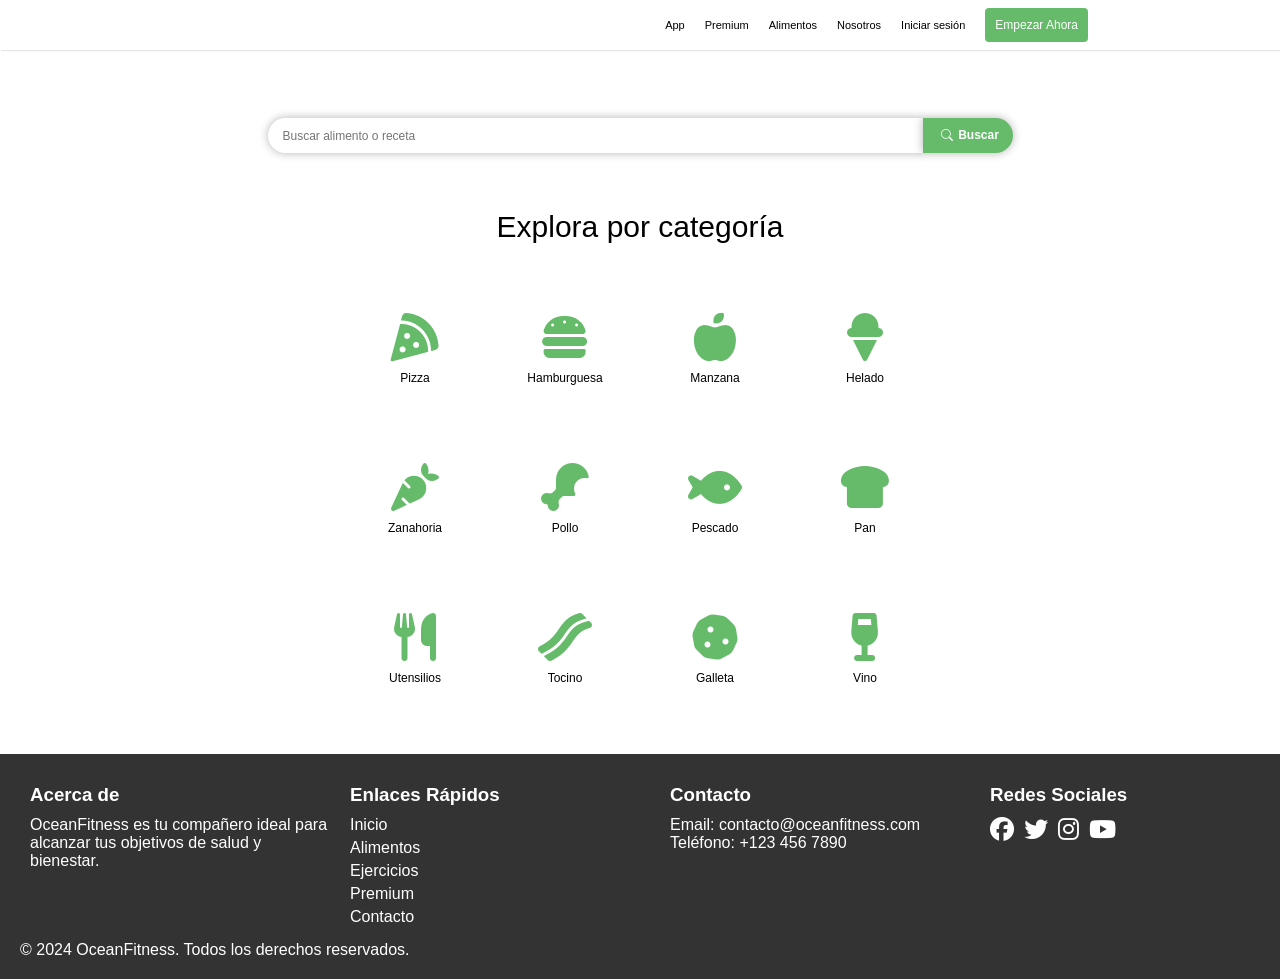
==== index.html @ 21502fd6 "comence el proyecto" ====
<!DOCTYPE html>
<html lang="en">
<head>
    <meta charset="UTF-8">
    <meta name="viewport" content="width=device-width, initial-scale=1.0">
    <title>Document</title>
    <link rel="stylesheet" href="style.css">
    <link href="https://cdn.jsdelivr.net/npm/bootstrap-icons/font/bootstrap-icons.css" rel="stylesheet">
    <link rel="stylesheet" href="https://cdnjs.cloudflare.com/ajax/libs/font-awesome/6.5.2/css/all.min.css">
</head>
<body>
   <header class="header">
        <ul>
            <li>App</li>
            <li>Premium</li>
            <li>Alimentos</li>
            <li>Nosotros</li>
            <li>Iniciar sesión</li>
            <li> <button class="btn-empezar">Empezar Ahora</button></li>
        </ul>
   </header> 

   <div class="barra-buscador">
    <input type="text" class="buscador" placeholder="Buscar alimento o receta">
    <button class="btn-buscar"><i class="bi bi-search"></i>Buscar</button>
   </div>

   <h2>Explora por categoría</h2>

   <container class="comidas">

    <div class="comida-item">
        <i class="fas fa-pizza-slice" style="color: #66BB6A; font-size: 48px;"></i>
        <p>Pizza</p>
    </div>

    <div class="comida-item">
        <i class="fas fa-hamburger" style="color: #66BB6A; font-size: 48px;"></i>
        <p>Hamburguesa</p>
    </div>

    <div class="comida-item">
        <i class="fas fa-apple-alt" style="color: #66BB6A; font-size: 48px;"></i>
        <p>Manzana</p>
    </div>

    <div class="comida-item">
        <i class="fas fa-ice-cream" style="color: #66BB6A; font-size: 48px;"></i>
        <p>Helado</p>
    </div>

    <div class="comida-item">
        <i class="fas fa-carrot" style="color: #66BB6A; font-size: 48px;"></i>
        <p>Zanahoria</p>
    </div>

    <div class="comida-item">
        <i class="fas fa-drumstick-bite" style="color: #66BB6A; font-size: 48px;"></i>
        <p>Pollo</p>
    </div>

    <div class="comida-item">
        <i class="fas fa-fish" style="color: #66BB6A; font-size: 48px;"></i>
        <p>Pescado</p>
    </div>

    <div class="comida-item">
        <i class="fas fa-bread-slice" style="color: #66BB6A; font-size: 48px;"></i>
        <p>Pan</p>
    </div>

    <div class="comida-item">
        <i class="fas fa-utensils" style="color: #66BB6A; font-size: 48px;"></i>
        <p>Utensilios</p>
    </div>

    <div class="comida-item">
        <i class="fas fa-bacon" style="color: #66BB6A; font-size: 48px;"></i>
        <p>Tocino</p>
    </div>

    <div class="comida-item">
        <i class="fas fa-cookie" style="color: #66BB6A; font-size: 48px;"></i>
        <p>Galleta</p>
    </div>

    <div class="comida-item">
        <i class="fas fa-wine-glass" style="color: #66BB6A; font-size: 48px;"></i>
        <p>Vino</p>
    </div>


   </container> 

   <footer class="footer">
    <div class="footer-content">
        <div class="footer-section">
            <h3>Acerca de</h3>
            <p>OceanFitness es tu compañero ideal para alcanzar tus objetivos de salud y bienestar.</p>
        </div>
        <div class="footer-section">
            <h3>Enlaces Rápidos</h3>
            <ul>
                <li><a href="#">Inicio</a></li>
                <li><a href="#">Alimentos</a></li>
                <li><a href="#">Ejercicios</a></li>
                <li><a href="#">Premium</a></li>
                <li><a href="#">Contacto</a></li>
            </ul>
        </div>
        <div class="footer-section">
            <h3>Contacto</h3>
            <p>Email: contacto@oceanfitness.com</p>
            <p>Teléfono: +123 456 7890</p>
        </div>
        <div class="footer-section">
            <h3>Redes Sociales</h3>
            <ul class="social-icons">
                <li><a href="#"><i class="fab fa-facebook"></i></a></li>
                <li><a href="#"><i class="fab fa-twitter"></i></a></li>
                <li><a href="#"><i class="fab fa-instagram"></i></a></li>
                <li><a href="#"><i class="fab fa-youtube"></i></a></li>
            </ul>
        </div>
    </div>
    <p>&copy; 2024 OceanFitness. Todos los derechos reservados.</p>
</footer>
</body>
</html>
---- style.css ----
*{
    margin: 0;
    padding: 0;
}

body {
    font-family: 'Roboto', sans-serif;
}

.header{
    width: 100%;
    height: 50px;
    box-shadow: 1px 1px 1px rgba(0, 0, 0, 0.1); /* sombra con difuminado */
}

.barra-buscador{
    display: flex;
    justify-content: center;
    align-items: center;
    margin-top: 60px;
    width: 100%;
    height: 50px;
}

.barra-buscador input{
    width: 50%;
    height: 35px;
    border-radius: 30px 0px 0px 30px;
    box-shadow: 0px 0px 10px rgba(0, 0, 0, 0.3);
    padding-left: 15px;
    outline: none;
    border: none;
}

.barra-buscador input:focus{
    transition: .5s;
    border: 1px solid #66BB6A;
    border-right: none;
}

.buscador::placeholder{
    font-size: 12px;
}

.btn-buscar{
    height: 35px;
    width: 90px;
    border: none;
    border-radius: 0px 30px 30px 0px;
    font-weight: 700;
    font-size: 12px;
    background-color: #66BB6A;
    color: white;
    box-shadow: 0px 0px 10px rgba(0, 0, 0, 0.3);
    cursor: pointer;
}

.bi-search{
    font-size: 12px;
    color: white;
    padding: 5px;
}

h2{
    display: flex;
    justify-content: center;
    margin-top: 50px;
    font-size: 30px;
    font-weight: 500;
}

.header ul{
    height: 100%;
    display: flex;
    list-style: none;
    justify-content: flex-end;
    align-items: center;
    font-size: 11px;
}

.header li{
    margin: 10px;
    cursor: pointer;
}

.header li:last-child{
    margin-right: 15%;
}

.header li:hover{
    transition: 0.2s;
    color: #66BB6A;
    border-bottom: .5px solid #66BB6A;
}

.header li:last-child:hover {
    transition: none;
    color: inherit; 
    border-bottom: none; 
}

.btn-empezar{
    padding: 10px;
    color: white;
    background-color: #66BB6A;
    border: none;
    cursor: pointer;
    font-weight: 500;
    font-size: 12px;
    border-radius: 4px;
}

.comidas{
    width: 50%;
    display: flex;
    flex-wrap: wrap;
    justify-content: center;
    margin: 30px auto;
}

.comida-item{
    display: flex;
    justify-content: center;
    align-items: center;
    flex-direction: column;
    height: 70px;
    width: 70px;
    padding: 20px;
    margin: 20px;
    cursor: pointer;
}

.comida-item:hover{
    background-color: #F5F5F5;
    border-radius: 5px;
}

.comida-item p{
    margin-top: 10px;
    font-size: 12px;
}

.footer {
    background-color: #333333;
    color: white;
    text-align: left;
    padding: 20px;
    position: relative;
    bottom: 0;
    width: 100%;
}

.footer-content {
    display: flex;
    justify-content: space-between;
    flex-wrap: wrap;
}

.footer-section {
    flex: 1;
    padding: 10px;
}

.footer-section h3 {
    margin-bottom: 10px;
}

.footer-section ul {
    list-style: none;
    padding: 0;
}

.footer-section ul li {
    margin-bottom: 5px
}

.footer-section ul li a {
    color: white;
    text-decoration: none;
}

.footer-section ul li a:hover {
    text-decoration: underline;
}

.social-icons {
    display: flex;
    list-style: none;
    padding: 0;
}

.social-icons li {
    margin-right: 10px;
}

.social-icons li a {
    color: white;
    font-size: 24px;
}
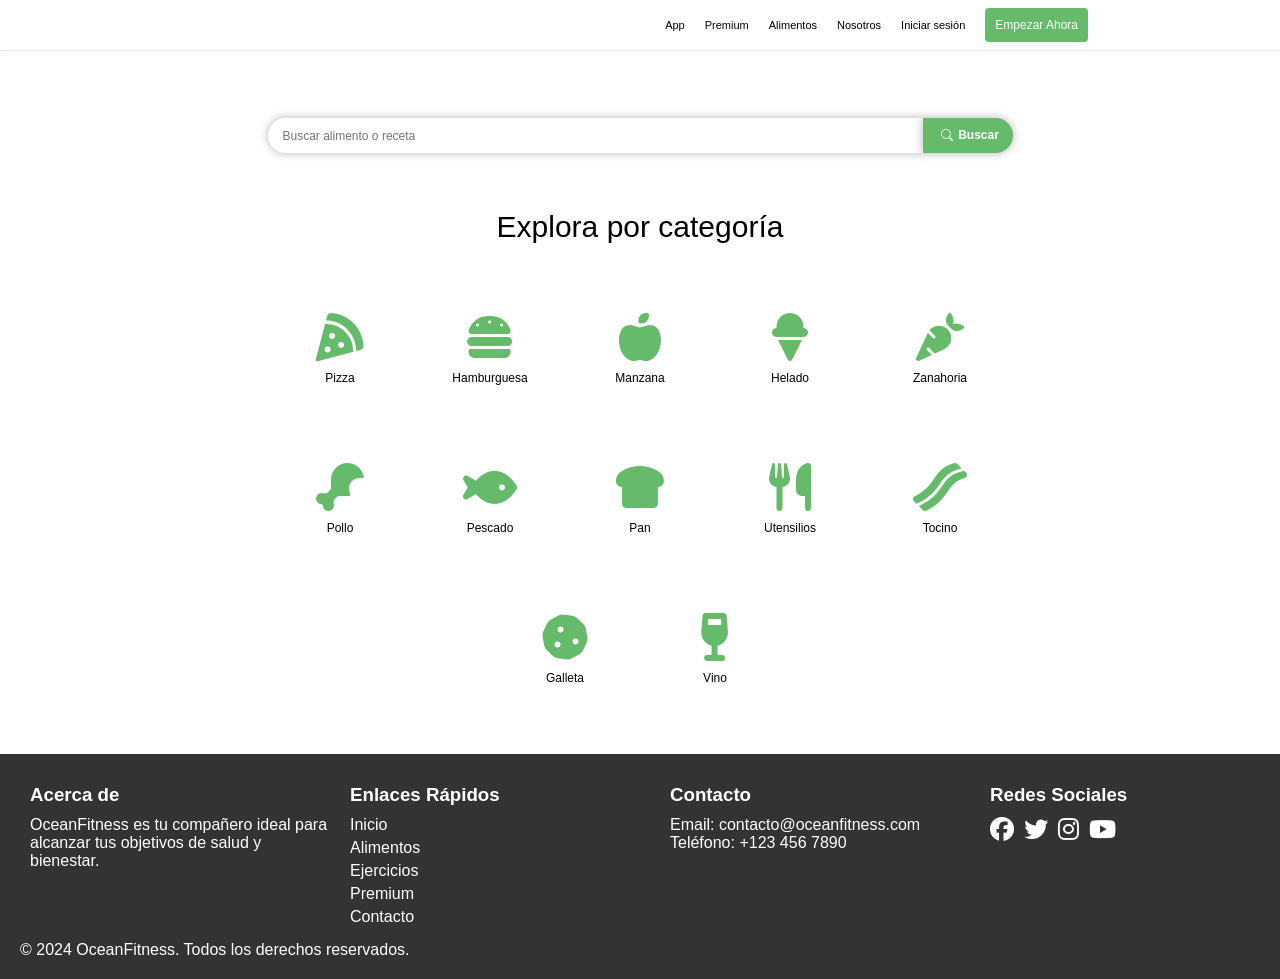
==== commit 92bd921a: "consumi la api" ====
--- a/index.html
+++ b/index.html
@@ -25,7 +25,7 @@
     <button class="btn-buscar"><i class="bi bi-search"></i>Buscar</button>
    </div>
 
-   <h2>Explora por categoría</h2>
+   <h2 class="explorar">Explora por categoría</h2>
 
    <container class="comidas">
 
@@ -125,5 +125,7 @@
     </div>
     <p>&copy; 2024 OceanFitness. Todos los derechos reservados.</p>
 </footer>
+
+<script src="index.js"></script>
 </body>
 </html>
--- a/style.css
+++ b/style.css
@@ -111,7 +111,7 @@
 }
 
 .comidas{
-    width: 50%;
+    width: 60%;
     display: flex;
     flex-wrap: wrap;
     justify-content: center;
@@ -196,4 +196,18 @@
 .social-icons li a {
     color: white;
     font-size: 24px;
+}
+
+.div-comida {
+    font-size: 13px;
+    width: 100%;
+    height: 50px;
+    display: flex;
+    justify-content: space-between;
+    align-items: center;
+    border-bottom: 0.5px solid #E0E0E0;
+}
+
+.div-comida p:last-child {
+    margin-left: auto;
 }
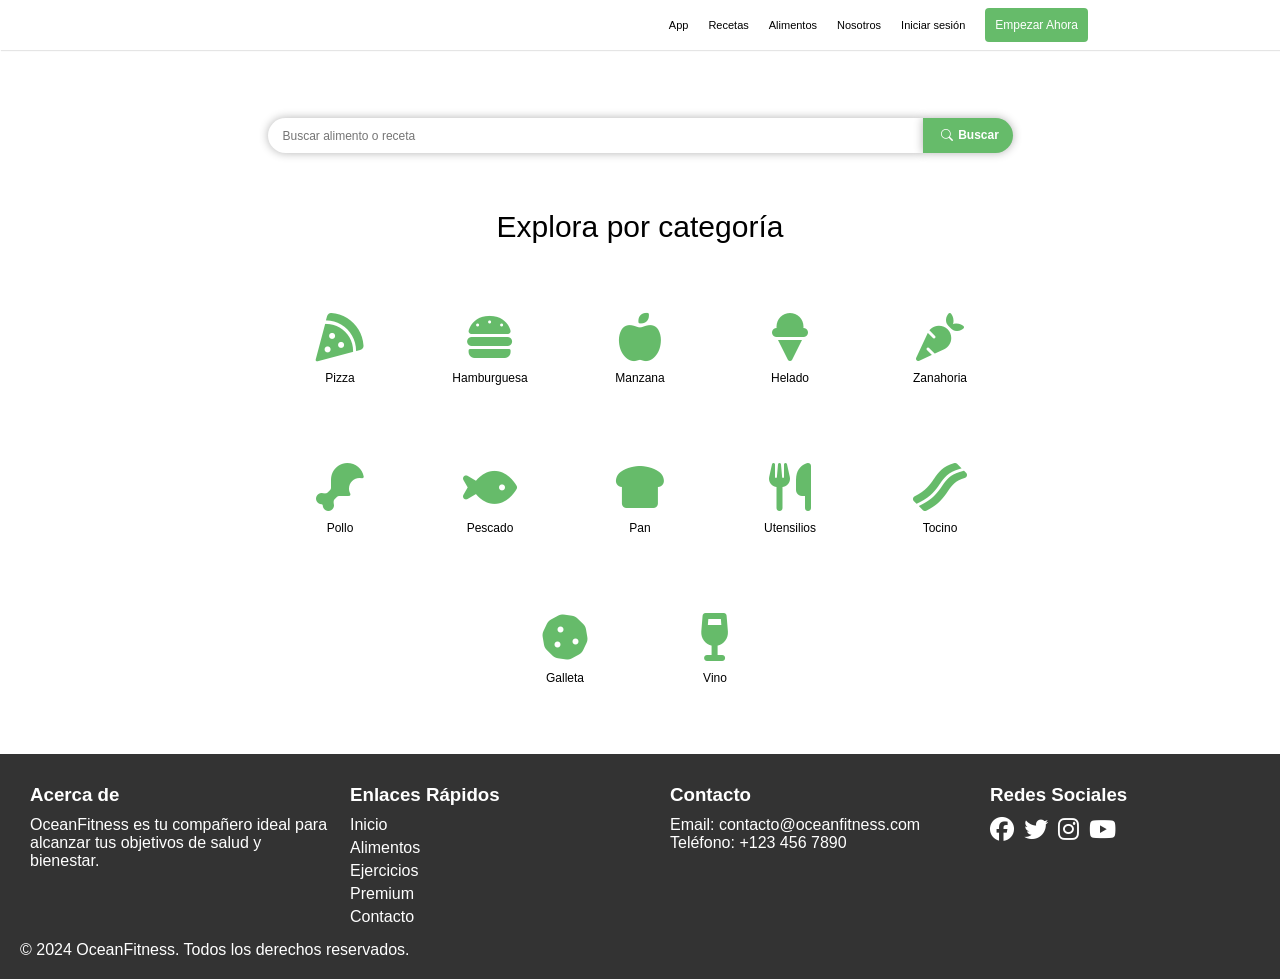
==== commit c4ec1305: "agregue tema recetas y modularice alimentos" ====
--- a/index.html
+++ b/index.html
@@ -12,8 +12,8 @@
    <header class="header">
         <ul>
             <li>App</li>
-            <li>Premium</li>
-            <li>Alimentos</li>
+            <li><a href="recetas.html">Recetas</a></li>
+            <li><a href="index.html">Alimentos</a></li>
             <li>Nosotros</li>
             <li>Iniciar sesión</li>
             <li> <button class="btn-empezar">Empezar Ahora</button></li>
@@ -126,6 +126,6 @@
     <p>&copy; 2024 OceanFitness. Todos los derechos reservados.</p>
 </footer>
 
-<script src="index.js"></script>
+<script type="module" src="index.js"></script>
 </body>
 </html>
--- a/style.css
+++ b/style.css
@@ -7,6 +7,7 @@
     font-family: 'Roboto', sans-serif;
 }
 
+/* INDEX */
 .header{
     width: 100%;
     height: 50px;
@@ -82,6 +83,10 @@
     margin: 10px;
     cursor: pointer;
 }
+.header li a{
+    color: inherit;
+    text-decoration: none;
+}
 
 .header li:last-child{
     margin-right: 15%;
@@ -210,4 +215,82 @@
 
 .div-comida p:last-child {
     margin-left: auto;
-}+}
+
+/* RECETAS */
+.container-recetas{
+    width: 83%;
+    height: 250px;
+    border-radius: 20px;
+    margin: 40px auto;
+    box-shadow: 0px 0px 10px rgba(0, 0, 0, 0.5);
+    display: flex;
+    flex-wrap: wrap;
+    align-items: center;
+}
+
+.opciones-receta{
+    width: 120px;
+    height: 120px;
+    border-radius: 20px;
+    margin: 20px;
+    cursor: pointer;
+    display: flex;
+    justify-content: center;
+    color: #66BB6A;
+}
+
+.opciones-receta:hover{
+    background-color: #EDEDED;
+    transition: .3s;
+}
+
+.opciones-receta i{
+    display: flex;
+    align-items: center;
+    font-size: 60px;
+}
+
+.receta{
+    width: 150px;
+    height: 210px;
+    margin: 20px;
+    border-radius: 20px;
+    cursor: pointer;
+}
+
+.receta:hover{
+    background-color: #EDEDED;
+    transition: .3s;
+}
+
+.receta img{
+    max-width: 100%;
+    border-radius: 20px 20px 0 0;
+}
+
+.receta-nombre{
+    display: flex;
+    justify-content: center;
+    margin: 5px;
+}
+
+.receta-desc{
+    margin: 5px 10px 5px 10px;
+    font-size: 10px;
+    color: #A8A8A8;
+    text-align: center;
+}
+
+.receta-calorias{
+    font-size: 10px;
+    color: grey;
+    display: flex;
+    align-items: flex-end;
+    justify-content: center;
+    margin: 10px 5px 5px 0;
+}
+
+.bi-chevron-right{
+    font-size: 45px !important;
+}
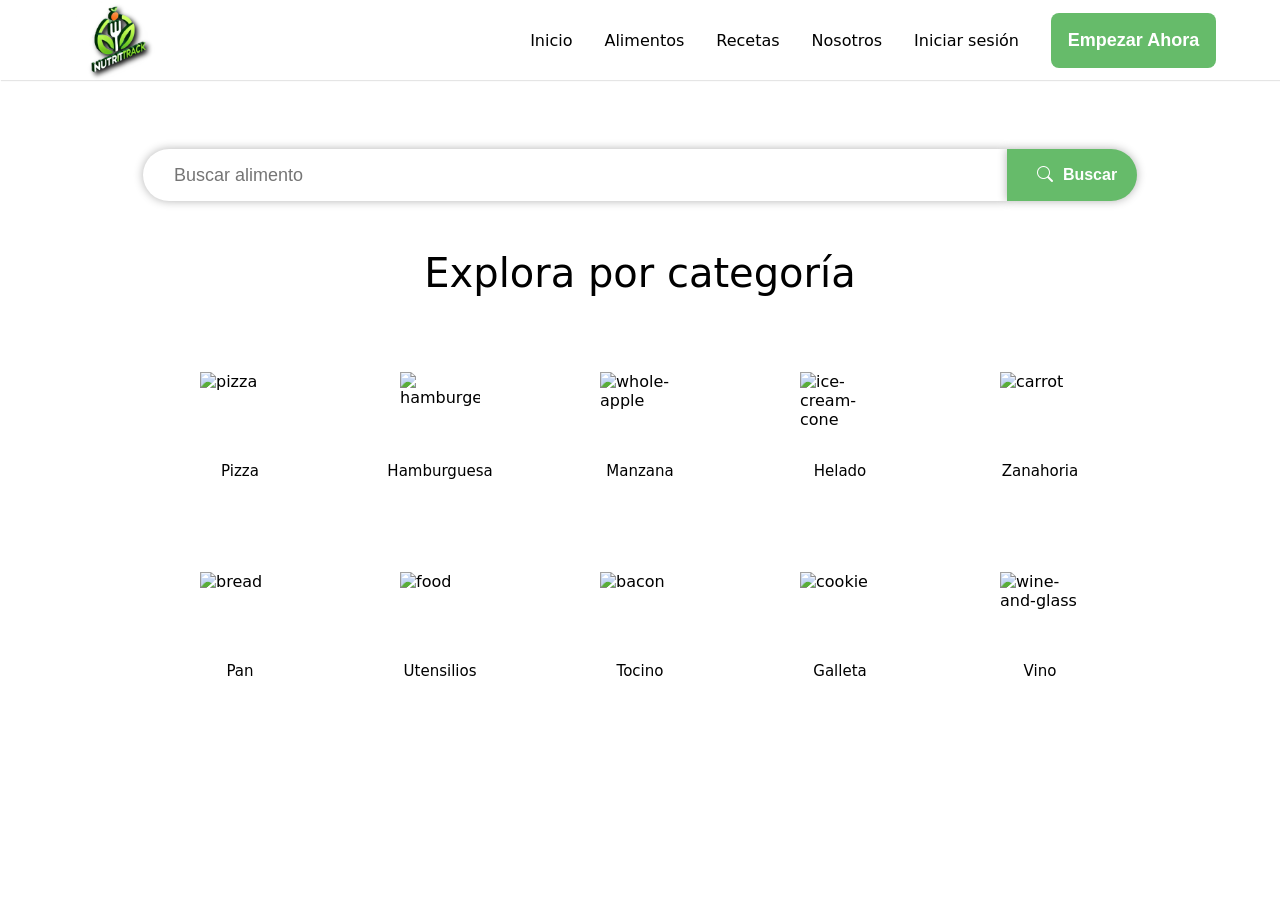
==== commit de20f004: "cambie temas visuales, cambie iconos, cambie tamaños, agregue logo" ====
--- a/index.html
+++ b/index.html
@@ -1,131 +1,144 @@
 <!DOCTYPE html>
 <html lang="en">
-<head>
-    <meta charset="UTF-8">
-    <meta name="viewport" content="width=device-width, initial-scale=1.0">
+  <head>
+    <meta charset="UTF-8" />
+    <meta name="viewport" content="width=device-width, initial-scale=1.0" />
     <title>Document</title>
-    <link rel="stylesheet" href="style.css">
-    <link href="https://cdn.jsdelivr.net/npm/bootstrap-icons/font/bootstrap-icons.css" rel="stylesheet">
-    <link rel="stylesheet" href="https://cdnjs.cloudflare.com/ajax/libs/font-awesome/6.5.2/css/all.min.css">
-</head>
-<body>
-   <header class="header">
-        <ul>
-            <li>App</li>
-            <li><a href="recetas.html">Recetas</a></li>
-            <li><a href="index.html">Alimentos</a></li>
-            <li>Nosotros</li>
-            <li>Iniciar sesión</li>
-            <li> <button class="btn-empezar">Empezar Ahora</button></li>
-        </ul>
-   </header> 
+    <link rel="stylesheet" href="style.css" />
+    <link
+      href="https://cdn.jsdelivr.net/npm/bootstrap-icons/font/bootstrap-icons.css"
+      rel="stylesheet"
+    />
+    <link
+      rel="stylesheet"
+      href="https://cdnjs.cloudflare.com/ajax/libs/font-awesome/6.5.2/css/all.min.css"
+    />
+    <link
+      href="https://fonts.googleapis.com/css2?family=Roboto:wght@300;400;500;700&display=swap"
+      rel="stylesheet"
+    />
+  </head>
+  <body>
+    <header class="header">
+      <img class="icono" src="img/icono.png" alt="" />
+      <ul>
+        <li>Inicio</li>
+        <li><a href="index.html">Alimentos</a></li>
+        <li><a href="recetas.html">Recetas</a></li>
+        <li>Nosotros</li>
+        <li>Iniciar sesión</li>
+        <li><button class="btn-empezar">Empezar Ahora</button></li>
+      </ul>
+    </header>
 
-   <div class="barra-buscador">
-    <input type="text" class="buscador" placeholder="Buscar alimento o receta">
-    <button class="btn-buscar"><i class="bi bi-search"></i>Buscar</button>
-   </div>
-
-   <h2 class="explorar">Explora por categoría</h2>
-
-   <container class="comidas">
-
-    <div class="comida-item">
-        <i class="fas fa-pizza-slice" style="color: #66BB6A; font-size: 48px;"></i>
-        <p>Pizza</p>
+    <div class="barra-buscador">
+      <input
+        type="text"
+        class="buscador"
+        placeholder="Buscar alimento"
+      />
+      <button class="btn-buscar"><i class="bi bi-search"></i>Buscar</button>
     </div>
 
-    <div class="comida-item">
-        <i class="fas fa-hamburger" style="color: #66BB6A; font-size: 48px;"></i>
+    <h2 class="explorar">Explora por categoría</h2>
+
+    <container class="comidas">
+      <div class="comida-item">
+        <img src="https://img.icons8.com/color/96/pizza.png" alt="pizza" />
+        <p>Pizza</p>
+      </div>
+
+      <div class="comida-item">
+        <img
+          width="96"
+          height="96"
+          src="https://img.icons8.com/color/96/hamburger.png"
+          alt="hamburger"
+        />
         <p>Hamburguesa</p>
-    </div>
+      </div>
 
-    <div class="comida-item">
-        <i class="fas fa-apple-alt" style="color: #66BB6A; font-size: 48px;"></i>
+      <div class="comida-item">
+        <img
+          width="96"
+          height="96"
+          src="https://img.icons8.com/color/96/whole-apple.png"
+          alt="whole-apple"
+        />
         <p>Manzana</p>
-    </div>
+      </div>
 
-    <div class="comida-item">
-        <i class="fas fa-ice-cream" style="color: #66BB6A; font-size: 48px;"></i>
+      <div class="comida-item">
+        <img
+          width="96"
+          height="96"
+          src="https://img.icons8.com/color/96/ice-cream-cone.png"
+          alt="ice-cream-cone"
+        />
         <p>Helado</p>
-    </div>
+      </div>
 
-    <div class="comida-item">
-        <i class="fas fa-carrot" style="color: #66BB6A; font-size: 48px;"></i>
+      <div class="comida-item">
+        <img
+          width="96"
+          height="96"
+          src="https://img.icons8.com/fluency/96/carrot.png"
+          alt="carrot"
+        />
         <p>Zanahoria</p>
-    </div>
+      </div>
 
-    <div class="comida-item">
-        <i class="fas fa-drumstick-bite" style="color: #66BB6A; font-size: 48px;"></i>
-        <p>Pollo</p>
-    </div>
+      <div class="comida-item">
+        <img
+          width="96"
+          height="96"
+          src="https://img.icons8.com/fluency/96/bread.png"
+          alt="bread"
+        />
+        <p>Pan</p>
+      </div>
 
-    <div class="comida-item">
-        <i class="fas fa-fish" style="color: #66BB6A; font-size: 48px;"></i>
-        <p>Pescado</p>
-    </div>
+      <div class="comida-item">
+        <img
+          width="96"
+          height="96"
+          src="https://img.icons8.com/color/96/food.png"
+          alt="food"
+        />
+        <p>Utensilios</p>
+      </div>
 
-    <div class="comida-item">
-        <i class="fas fa-bread-slice" style="color: #66BB6A; font-size: 48px;"></i>
-        <p>Pan</p>
-    </div>
+      <div class="comida-item">
+        <img
+          width="80"
+          height="80"
+          src="https://img.icons8.com/office/80/bacon.png"
+          alt="bacon"
+        />
+        <p>Tocino</p>
+      </div>
 
-    <div class="comida-item">
-        <i class="fas fa-utensils" style="color: #66BB6A; font-size: 48px;"></i>
-        <p>Utensilios</p>
-    </div>
+      <div class="comida-item">
+        <img
+          width="96"
+          height="96"
+          src="https://img.icons8.com/fluency/96/cookie.png"
+          alt="cookie"
+        />
+        <p>Galleta</p>
+      </div>
 
-    <div class="comida-item">
-        <i class="fas fa-bacon" style="color: #66BB6A; font-size: 48px;"></i>
-        <p>Tocino</p>
-    </div>
+      <div class="comida-item">
+        <img
+          width="96"
+          height="96"
+          src="https://img.icons8.com/color/96/wine-and-glass.png"
+          alt="wine-and-glass"
+        />
+        <p>Vino</p>
+      </div>
+    </container>
 
-    <div class="comida-item">
-        <i class="fas fa-cookie" style="color: #66BB6A; font-size: 48px;"></i>
-        <p>Galleta</p>
-    </div>
-
-    <div class="comida-item">
-        <i class="fas fa-wine-glass" style="color: #66BB6A; font-size: 48px;"></i>
-        <p>Vino</p>
-    </div>
-
-
-   </container> 
-
-   <footer class="footer">
-    <div class="footer-content">
-        <div class="footer-section">
-            <h3>Acerca de</h3>
-            <p>OceanFitness es tu compañero ideal para alcanzar tus objetivos de salud y bienestar.</p>
-        </div>
-        <div class="footer-section">
-            <h3>Enlaces Rápidos</h3>
-            <ul>
-                <li><a href="#">Inicio</a></li>
-                <li><a href="#">Alimentos</a></li>
-                <li><a href="#">Ejercicios</a></li>
-                <li><a href="#">Premium</a></li>
-                <li><a href="#">Contacto</a></li>
-            </ul>
-        </div>
-        <div class="footer-section">
-            <h3>Contacto</h3>
-            <p>Email: contacto@oceanfitness.com</p>
-            <p>Teléfono: +123 456 7890</p>
-        </div>
-        <div class="footer-section">
-            <h3>Redes Sociales</h3>
-            <ul class="social-icons">
-                <li><a href="#"><i class="fab fa-facebook"></i></a></li>
-                <li><a href="#"><i class="fab fa-twitter"></i></a></li>
-                <li><a href="#"><i class="fab fa-instagram"></i></a></li>
-                <li><a href="#"><i class="fab fa-youtube"></i></a></li>
-            </ul>
-        </div>
-    </div>
-    <p>&copy; 2024 OceanFitness. Todos los derechos reservados.</p>
-</footer>
-
-<script type="module" src="index.js"></script>
-</body>
-</html>+    <script type="module" src="index.js"></script>
+  </body>
+</html>
--- a/style.css
+++ b/style.css
@@ -4,52 +4,102 @@
 }
 
 body {
-    font-family: 'Roboto', sans-serif;
+    font-family: system-ui, -apple-system, BlinkMacSystemFont, 'Segoe UI', Roboto, Oxygen, Ubuntu, Cantarell, 'Open Sans', 'Helvetica Neue', sans-serif;
 }
 
 /* INDEX */
 .header{
     width: 100%;
-    height: 50px;
+    height: 80px;
     box-shadow: 1px 1px 1px rgba(0, 0, 0, 0.1); /* sombra con difuminado */
 }
 
+.header img{
+    height: 90px;
+    position: absolute;
+    margin-left: 70px;
+}
+
+.header ul{
+    height: 100%;
+    display: flex;
+    list-style: none;
+    justify-content: flex-end;
+    align-items: center;
+    font-size: 16px;
+    font-weight: 500;
+}
+
+.header li{
+    margin: 16px;
+    cursor: pointer;
+}
+.header li a{
+    color: inherit;
+    text-decoration: none;
+}
+
+.header li:last-child{
+    margin-right: 5%;
+}
+
+.header li:hover{
+    transition: 0.2s;
+    color: #66BB6A;
+}
+
+
+.btn-empezar{
+    padding: 10px;
+    color: white;
+    background-color: #66BB6A;
+    border: none;
+    cursor: pointer;
+    font-weight: 600;
+    font-size: 18px;
+    border-radius: 8px;
+    height: 55px;
+    width: 165px;
+}
+
 .barra-buscador{
     display: flex;
     justify-content: center;
     align-items: center;
-    margin-top: 60px;
+    margin-top: 70px;
     width: 100%;
     height: 50px;
 }
 
 .barra-buscador input{
-    width: 50%;
-    height: 35px;
+    font-size: 18px;
+    font-weight: 500;
+    width: 65%;
+    height: 50px;
     border-radius: 30px 0px 0px 30px;
     box-shadow: 0px 0px 10px rgba(0, 0, 0, 0.3);
-    padding-left: 15px;
+    padding-left: 30px;
     outline: none;
-    border: none;
+    border: 1px solid transparent; /* Establece un borde transparente por defecto */
 }
 
 .barra-buscador input:focus{
-    transition: .5s;
+    transition: .4s;
     border: 1px solid #66BB6A;
     border-right: none;
 }
 
 .buscador::placeholder{
-    font-size: 12px;
+    font-size: 18px;
 }
 
 .btn-buscar{
-    height: 35px;
-    width: 90px;
+    height: 52px;
+    width: 130px;
     border: none;
     border-radius: 0px 30px 30px 0px;
     font-weight: 700;
-    font-size: 12px;
+    font-size: 16px;
     background-color: #66BB6A;
     color: white;
     box-shadow: 0px 0px 10px rgba(0, 0, 0, 0.3);
@@ -57,66 +107,21 @@
 }
 
 .bi-search{
-    font-size: 12px;
-    color: white;
-    padding: 5px;
+    font-size: 16px;
+    color: white;
+    padding: 10px;
 }
 
 h2{
     display: flex;
     justify-content: center;
     margin-top: 50px;
-    font-size: 30px;
-    font-weight: 500;
-}
-
-.header ul{
-    height: 100%;
-    display: flex;
-    list-style: none;
-    justify-content: flex-end;
-    align-items: center;
-    font-size: 11px;
-}
-
-.header li{
-    margin: 10px;
-    cursor: pointer;
-}
-.header li a{
-    color: inherit;
-    text-decoration: none;
-}
-
-.header li:last-child{
-    margin-right: 15%;
-}
-
-.header li:hover{
-    transition: 0.2s;
-    color: #66BB6A;
-    border-bottom: .5px solid #66BB6A;
-}
-
-.header li:last-child:hover {
-    transition: none;
-    color: inherit; 
-    border-bottom: none; 
-}
-
-.btn-empezar{
-    padding: 10px;
-    color: white;
-    background-color: #66BB6A;
-    border: none;
-    cursor: pointer;
-    font-weight: 500;
-    font-size: 12px;
-    border-radius: 4px;
+    font-size: 40px;
+    font-weight: 500;
 }
 
 .comidas{
-    width: 60%;
+    width: 80%;
     display: flex;
     flex-wrap: wrap;
     justify-content: center;
@@ -128,8 +133,8 @@
     justify-content: center;
     align-items: center;
     flex-direction: column;
-    height: 70px;
-    width: 70px;
+    height: 120px;
+    width: 120px;
     padding: 20px;
     margin: 20px;
     cursor: pointer;
@@ -137,12 +142,19 @@
 
 .comida-item:hover{
     background-color: #F5F5F5;
-    border-radius: 5px;
+    border-radius: 10px;
+    border-radius: 10px;
+}
+
+.comida-item img{
+    width: 80px;
+    height: 80px;
 }
 
 .comida-item p{
     margin-top: 10px;
-    font-size: 12px;
+    font-size: 15px;
+    font-weight: 500;
 }
 
 .footer {
@@ -204,13 +216,15 @@
 }
 
 .div-comida {
-    font-size: 13px;
-    width: 100%;
+    font-size: 16px;
+    font-weight: 500;
+    width: 94%;
     height: 50px;
     display: flex;
     justify-content: space-between;
     align-items: center;
     border-bottom: 0.5px solid #E0E0E0;
+    margin: 10px;
 }
 
 .div-comida p:last-child {
@@ -220,13 +234,18 @@
 /* RECETAS */
 .container-recetas{
     width: 83%;
-    height: 250px;
+    height: 350px;
     border-radius: 20px;
     margin: 40px auto;
     box-shadow: 0px 0px 10px rgba(0, 0, 0, 0.5);
     display: flex;
     flex-wrap: wrap;
     align-items: center;
+}
+
+.recetas{
+    display: flex;
+    width: 71%;
 }
 
 .opciones-receta{
@@ -242,26 +261,28 @@
 
 .opciones-receta:hover{
     background-color: #EDEDED;
-    transition: .3s;
+    transition: .1s;
 }
 
 .opciones-receta i{
     display: flex;
     align-items: center;
     font-size: 60px;
+    border: 1px solid transparent; /* Establece un borde transparente por defecto */
 }
 
 .receta{
-    width: 150px;
-    height: 210px;
+    width: 250px;
     margin: 20px;
     border-radius: 20px;
     cursor: pointer;
+    border: 1px solid transparent; /* Establece un borde transparente por defecto */
 }
 
 .receta:hover{
     background-color: #EDEDED;
     transition: .3s;
+    border: 1px solid #66BB6A;
 }
 
 .receta img{
@@ -273,11 +294,12 @@
     display: flex;
     justify-content: center;
     margin: 5px;
+    font-size: 20px;
 }
 
 .receta-desc{
     margin: 5px 10px 5px 10px;
-    font-size: 10px;
+    font-size: 13px;
     color: #A8A8A8;
     text-align: center;
 }
@@ -289,6 +311,7 @@
     align-items: flex-end;
     justify-content: center;
     margin: 10px 5px 5px 0;
+    font-size: 11px;
 }
 
 .bi-chevron-right{
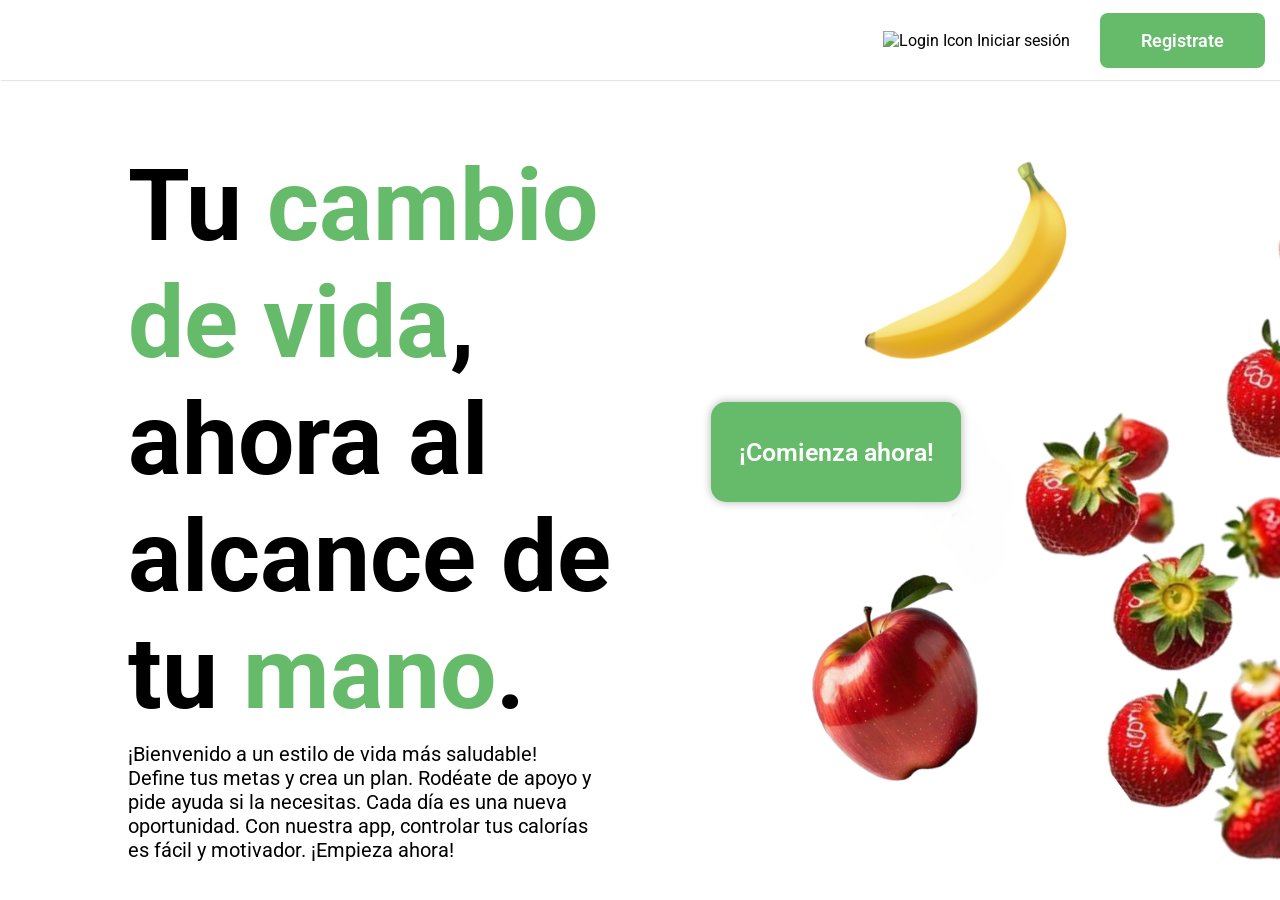
==== commit f73252f1: "agregue landing" ====
--- a/index.html
+++ b/index.html
@@ -4,141 +4,48 @@
     <meta charset="UTF-8" />
     <meta name="viewport" content="width=device-width, initial-scale=1.0" />
     <title>Document</title>
-    <link rel="stylesheet" href="style.css" />
+    <link rel="stylesheet" href="index.css" />
     <link
-      href="https://cdn.jsdelivr.net/npm/bootstrap-icons/font/bootstrap-icons.css"
-      rel="stylesheet"
-    />
-    <link
-      rel="stylesheet"
-      href="https://cdnjs.cloudflare.com/ajax/libs/font-awesome/6.5.2/css/all.min.css"
-    />
-    <link
-      href="https://fonts.googleapis.com/css2?family=Roboto:wght@300;400;500;700&display=swap"
+      href="https://fonts.googleapis.com/css2?family=Roboto:wght@400;500;700&display=swap"
       rel="stylesheet"
     />
   </head>
   <body>
     <header class="header">
-      <img class="icono" src="img/icono.png" alt="" />
-      <ul>
-        <li>Inicio</li>
-        <li><a href="index.html">Alimentos</a></li>
-        <li><a href="recetas.html">Recetas</a></li>
-        <li>Nosotros</li>
-        <li>Iniciar sesión</li>
-        <li><button class="btn-empezar">Empezar Ahora</button></li>
-      </ul>
+      <p class="iniciar-sesion" font->
+        <img
+          src="https://img.icons8.com/ios/50/000000/login-rounded-right.png"
+          alt="Login Icon"
+          width="20"
+          height="20"
+        />
+        Iniciar sesión
+      </p>
+      <button class="btn-empezar">Registrate</button>
     </header>
 
-    <div class="barra-buscador">
-      <input
-        type="text"
-        class="buscador"
-        placeholder="Buscar alimento"
-      />
-      <button class="btn-buscar"><i class="bi bi-search"></i>Buscar</button>
-    </div>
-
-    <h2 class="explorar">Explora por categoría</h2>
-
-    <container class="comidas">
-      <div class="comida-item">
-        <img src="https://img.icons8.com/color/96/pizza.png" alt="pizza" />
-        <p>Pizza</p>
+    <div class="container">
+      <div class="texto">
+        <h1>
+          Tu
+          <span class="color">
+            cambio <br />
+            de vida</span
+          >, <br />
+          ahora al <br />
+          alcance de <br />
+          tu <span class="color">mano</span>. <br />
+        </h1>
+        <p>
+          ¡Bienvenido a un estilo de vida más saludable! <br />
+          Define tus metas y crea un plan. Rodéate de apoyo y <br />
+          pide ayuda si la necesitas. Cada día es una nueva <br />
+          oportunidad. Con nuestra app, controlar tus calorías <br />
+          es fácil y motivador. ¡Empieza ahora!
+        </p>
       </div>
 
-      <div class="comida-item">
-        <img
-          width="96"
-          height="96"
-          src="https://img.icons8.com/color/96/hamburger.png"
-          alt="hamburger"
-        />
-        <p>Hamburguesa</p>
-      </div>
-
-      <div class="comida-item">
-        <img
-          width="96"
-          height="96"
-          src="https://img.icons8.com/color/96/whole-apple.png"
-          alt="whole-apple"
-        />
-        <p>Manzana</p>
-      </div>
-
-      <div class="comida-item">
-        <img
-          width="96"
-          height="96"
-          src="https://img.icons8.com/color/96/ice-cream-cone.png"
-          alt="ice-cream-cone"
-        />
-        <p>Helado</p>
-      </div>
-
-      <div class="comida-item">
-        <img
-          width="96"
-          height="96"
-          src="https://img.icons8.com/fluency/96/carrot.png"
-          alt="carrot"
-        />
-        <p>Zanahoria</p>
-      </div>
-
-      <div class="comida-item">
-        <img
-          width="96"
-          height="96"
-          src="https://img.icons8.com/fluency/96/bread.png"
-          alt="bread"
-        />
-        <p>Pan</p>
-      </div>
-
-      <div class="comida-item">
-        <img
-          width="96"
-          height="96"
-          src="https://img.icons8.com/color/96/food.png"
-          alt="food"
-        />
-        <p>Utensilios</p>
-      </div>
-
-      <div class="comida-item">
-        <img
-          width="80"
-          height="80"
-          src="https://img.icons8.com/office/80/bacon.png"
-          alt="bacon"
-        />
-        <p>Tocino</p>
-      </div>
-
-      <div class="comida-item">
-        <img
-          width="96"
-          height="96"
-          src="https://img.icons8.com/fluency/96/cookie.png"
-          alt="cookie"
-        />
-        <p>Galleta</p>
-      </div>
-
-      <div class="comida-item">
-        <img
-          width="96"
-          height="96"
-          src="https://img.icons8.com/color/96/wine-and-glass.png"
-          alt="wine-and-glass"
-        />
-        <p>Vino</p>
-      </div>
-    </container>
-
-    <script type="module" src="index.js"></script>
+      <button class="comenzar">¡Comienza ahora!</button>
+    </div>
   </body>
 </html>
--- a/index.css
+++ b/index.css
@@ -0,0 +1,94 @@
+*{
+    font-family: 'Roboto', sans-serif;
+}
+
+body{
+    background-image: url('img/fondo.png'); /* Ruta de la imagen */
+    background-size: cover; /* Escala la imagen para cubrir toda la página */
+    background-position: center; /* Centra la imagen */
+    background-repeat: no-repeat; /* Evita que la imagen se repita */
+    height: 100vh; /* Hace que el fondo cubra toda la altura visible de la página */
+    margin: 0;
+    padding: 0;
+}
+
+.header{
+    width: 100%;
+    height: 80px;
+    box-shadow: 1px 1px 1px rgba(0, 0, 0, 0.1); /* sombra con difuminado */
+    display: flex;
+    justify-content: flex-end;
+    align-items: center;
+}
+
+.btn-empezar{
+    padding: 10px;
+    color: white;
+    background-color: #66BB6A;
+    border: none;
+    cursor: pointer;
+    font-weight: 600;
+    font-size: 18px;
+    border-radius: 8px;
+    height: 55px;
+    width: 165px;
+    border: none;
+    margin: 15px;
+    transition: .5s;
+}
+
+.btn-empezar:hover{
+    background-color: white ;
+    border: 2px solid #66BB6A;
+    color: #66BB6A;
+    height: 60px;
+    width: 170px;
+}
+
+.iniciar-sesion{
+    margin: 15px;
+}
+
+.container{
+    margin-left: 10%;
+    display: flex;
+    align-items: center;
+}
+
+.texto h1{
+    font-size: 100px;
+    margin-bottom: 10px;
+}
+
+.texto p{
+    font-size: 20px;
+    margin-top: 0;
+}
+
+.container button{
+    height: 100px; 
+    width: 250px;
+    background-color: #66BB6A;
+    color: white;
+    font-weight: 600;
+    border: none;
+    border-radius: 15px;
+    font-size: 25px;
+    cursor: pointer;
+    box-shadow: 0px 0px 10px rgba(0, 0, 0, 0.3);
+    margin-left: 100px;
+    margin-bottom: 5%;
+    transition: .5s;
+}
+
+.container button:hover{
+    background-color: white ;
+    border: 2px solid #66BB6A;
+    color: #66BB6A;
+    height: 120px; 
+    width: 270px;
+}
+
+.color {
+    color: #66BB6A; /* Cambia el color de la palabra */
+}
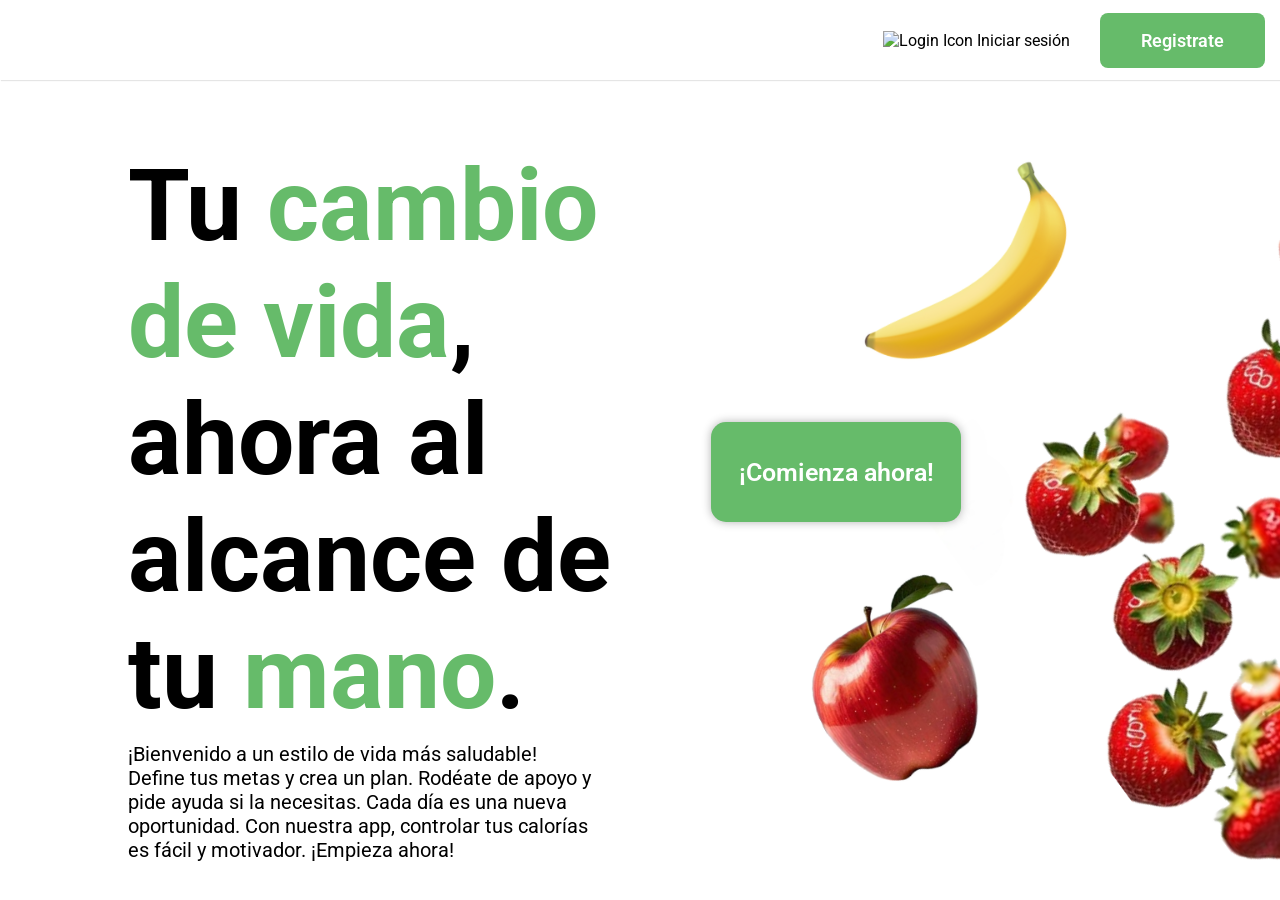
==== commit 10f9ab80: "responsive landing" ====
--- a/index.html
+++ b/index.html
@@ -45,7 +45,9 @@
         </p>
       </div>
 
-      <button class="comenzar">¡Comienza ahora!</button>
+      <a href="alimentos.html">
+        <button class="comenzar">¡Comienza ahora!</button>
+      </a>
     </div>
   </body>
 </html>
--- a/index.css
+++ b/index.css
@@ -1,8 +1,9 @@
-*{
+* {
     font-family: 'Roboto', sans-serif;
+    box-sizing: border-box; /* Incluye el padding y el border en el tamaño total de los elementos */
 }
 
-body{
+body {
     background-image: url('img/fondo.png'); /* Ruta de la imagen */
     background-size: cover; /* Escala la imagen para cubrir toda la página */
     background-position: center; /* Centra la imagen */
@@ -10,18 +11,21 @@
     height: 100vh; /* Hace que el fondo cubra toda la altura visible de la página */
     margin: 0;
     padding: 0;
+    position: relative; /* Establece un contexto de apilamiento para los elementos hijos */
 }
 
-.header{
+.header {
     width: 100%;
     height: 80px;
     box-shadow: 1px 1px 1px rgba(0, 0, 0, 0.1); /* sombra con difuminado */
     display: flex;
     justify-content: flex-end;
     align-items: center;
+    position: relative; /* Añadido para contexto de apilamiento */
+    z-index: 2; /* Asegura que el header esté por encima de la imagen */
 }
 
-.btn-empezar{
+.btn-empezar {
     padding: 10px;
     color: white;
     background-color: #66BB6A;
@@ -32,40 +36,46 @@
     border-radius: 8px;
     height: 55px;
     width: 165px;
-    border: none;
     margin: 15px;
-    transition: .5s;
+    transition: background-color 0.5s, color 0.5s, transform 0.3s; /* Transiciones ajustadas */
+    position: relative; /* Añadido para contexto de apilamiento */
+    z-index: 2; /* Asegura que el botón esté por encima de la imagen */
 }
 
-.btn-empezar:hover{
-    background-color: white ;
+.btn-empezar:hover {
+    background-color: white;
     border: 2px solid #66BB6A;
     color: #66BB6A;
-    height: 60px;
-    width: 170px;
+    transform: scale(1.05); /* Aumento sutil del tamaño */
 }
 
-.iniciar-sesion{
+.iniciar-sesion {
     margin: 15px;
+    position: relative; /* Añadido para contexto de apilamiento */
+    z-index: 2; /* Asegura que el elemento esté por encima de la imagen */
 }
 
-.container{
+.container {
     margin-left: 10%;
     display: flex;
     align-items: center;
+    flex-direction: row; /* Cambia a fila por defecto */
+    justify-content: flex-start; /* Alinea elementos al inicio */
+    position: relative; /* Añadido para contexto de apilamiento */
+    z-index: 2; /* Asegura que la container esté por encima de la imagen */
 }
 
-.texto h1{
+.texto h1 {
     font-size: 100px;
     margin-bottom: 10px;
 }
 
-.texto p{
+.texto p {
     font-size: 20px;
     margin-top: 0;
 }
 
-.container button{
+.container button {
     height: 100px; 
     width: 250px;
     background-color: #66BB6A;
@@ -78,17 +88,94 @@
     box-shadow: 0px 0px 10px rgba(0, 0, 0, 0.3);
     margin-left: 100px;
     margin-bottom: 5%;
-    transition: .5s;
+    transition: background-color 0.5s, color 0.5s, transform 0.3s; /* Transiciones ajustadas */
 }
 
-.container button:hover{
-    background-color: white ;
+.container button:hover {
+    background-color: white;
     border: 2px solid #66BB6A;
     color: #66BB6A;
-    height: 120px; 
-    width: 270px;
+    transform: scale(1.05); /* Aumento sutil del tamaño */
 }
 
 .color {
     color: #66BB6A; /* Cambia el color de la palabra */
 }
+
+/* RESPONSIVE */
+@media (max-width: 1200px) {
+    .texto h1 {
+        font-size: 80px; /* Reducir tamaño de fuente en pantallas grandes */
+    }
+    
+    .container {
+        margin-left: 5%; /* Reducir margen izquierdo en pantallas grandes */
+    }
+}
+
+@media (max-width: 992px) {
+    .header {
+        height: 70px; /* Ajustar altura del header en pantallas medianas */
+    }
+    
+    .btn-empezar {
+        font-size: 16px; /* Ajustar tamaño de fuente en botones */
+        height: 50px;
+        width: 150px;
+    }
+
+    .container {
+        flex-direction: column; /* Cambiar a columna en pantallas medianas */
+        align-items: center; /* Centrar elementos */
+        margin-left: 0; /* Eliminar margen izquierdo */
+    }
+
+    .texto h1 {
+        font-size: 70px; /* Reducir tamaño de fuente en pantallas medianas */
+    }
+
+    .texto p {
+        font-size: 18px; /* Reducir tamaño de fuente en párrafos */
+    }
+
+    .container button {
+        width: 80%; /* Hacer botones más anchos en pantallas medianas */
+        margin-left: 0; /* Eliminar margen izquierdo */
+        margin-bottom: 20px; /* Espacio entre botones */
+    }
+}
+
+@media (max-width: 768px) {
+    body {
+        background-position: bottom; /* Cambia la posición de la imagen a abajo */
+    }
+
+    .header {
+        height: 60px; /* Ajustar altura del header en móvil */
+    }
+
+    .btn-empezar {
+        font-size: 14px; /* Ajustar tamaño de fuente en botones */
+        height: 45px;
+        width: 130px;
+    }
+
+    .texto h1 {
+        font-size: 50px; /* Reducir tamaño de fuente en pantallas pequeñas */
+    }
+
+    .texto p {
+        font-size: 16px; /* Reducir tamaño de fuente en párrafos */
+    }
+
+    .container button {
+        width: 90%; /* Botones ocupan el 90% del ancho en móvil */
+        height: 80px; /* Ajustar altura del botón */
+    }
+}
+
+@media (max-width: 576px) {
+    .container button {
+        height: 70px; /* Ajustar altura de botones en pantallas muy pequeñas */
+    }
+}
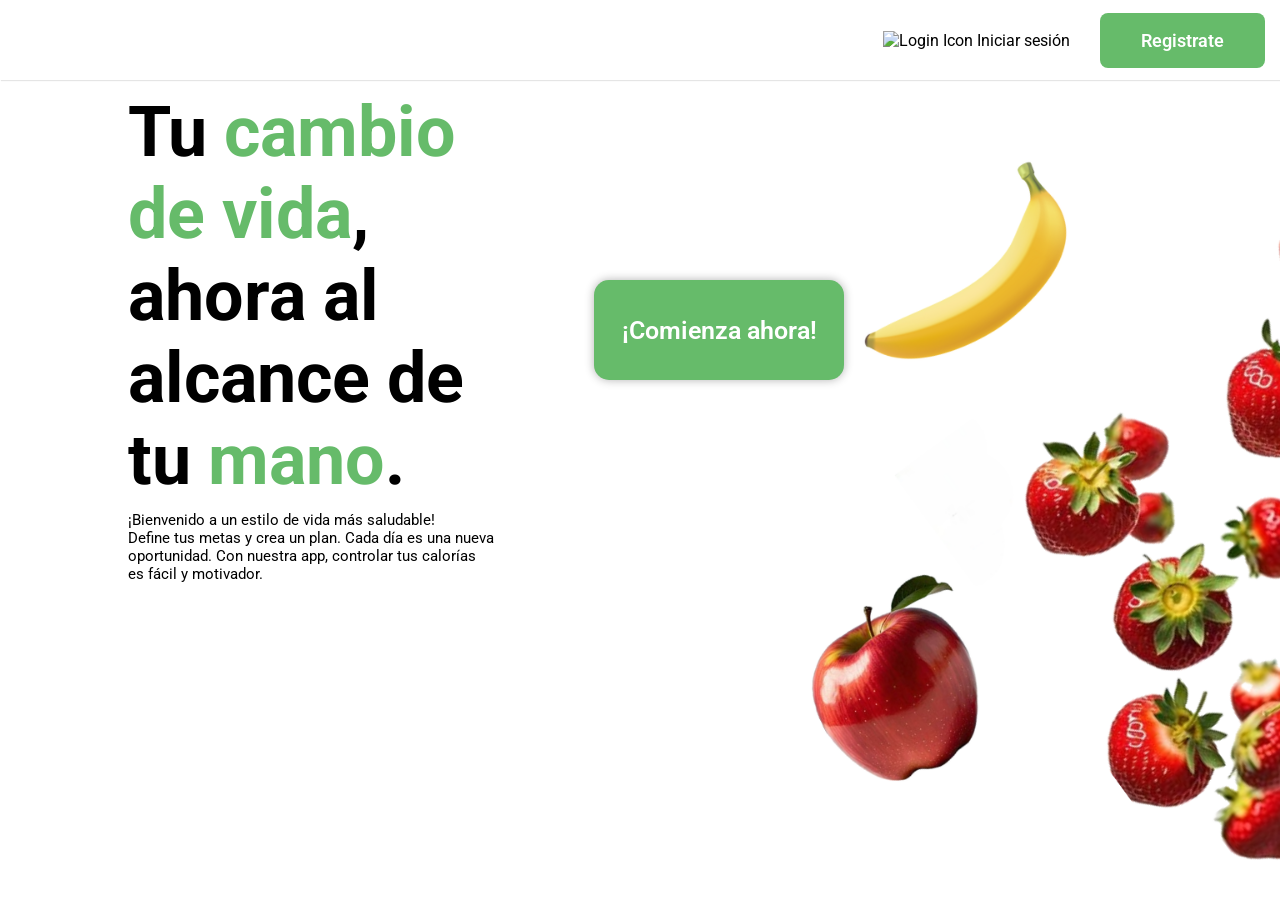
==== commit 71c8f4d1: "cambie res mobile" ====
--- a/index.html
+++ b/index.html
@@ -38,10 +38,9 @@
         </h1>
         <p>
           ¡Bienvenido a un estilo de vida más saludable! <br />
-          Define tus metas y crea un plan. Rodéate de apoyo y <br />
-          pide ayuda si la necesitas. Cada día es una nueva <br />
+          Define tus metas y crea un plan. Cada día es una nueva <br />
           oportunidad. Con nuestra app, controlar tus calorías <br />
-          es fácil y motivador. ¡Empieza ahora!
+          es fácil y motivador.
         </p>
       </div>
 
--- a/index.css
+++ b/index.css
@@ -1,28 +1,38 @@
 * {
     font-family: 'Roboto', sans-serif;
-    box-sizing: border-box; /* Incluye el padding y el border en el tamaño total de los elementos */
+    box-sizing: border-box;
+    /* Incluye el padding y el border en el tamaño total de los elementos */
 }
 
 body {
-    background-image: url('img/fondo.png'); /* Ruta de la imagen */
-    background-size: cover; /* Escala la imagen para cubrir toda la página */
-    background-position: center; /* Centra la imagen */
-    background-repeat: no-repeat; /* Evita que la imagen se repita */
-    height: 100vh; /* Hace que el fondo cubra toda la altura visible de la página */
+    background-image: url('img/fondo.png');
+    /* Ruta de la imagen */
+    background-size: cover;
+    /* Escala la imagen para cubrir toda la página */
+    background-position: center;
+    /* Centra la imagen */
+    background-repeat: no-repeat;
+    /* Evita que la imagen se repita */
+    height: 100vh;
+    /* Hace que el fondo cubra toda la altura visible de la página */
     margin: 0;
     padding: 0;
-    position: relative; /* Establece un contexto de apilamiento para los elementos hijos */
+    position: relative;
+    /* Establece un contexto de apilamiento para los elementos hijos */
 }
 
 .header {
     width: 100%;
     height: 80px;
-    box-shadow: 1px 1px 1px rgba(0, 0, 0, 0.1); /* sombra con difuminado */
+    box-shadow: 1px 1px 1px rgba(0, 0, 0, 0.1);
+    /* sombra con difuminado */
     display: flex;
     justify-content: flex-end;
     align-items: center;
-    position: relative; /* Añadido para contexto de apilamiento */
-    z-index: 2; /* Asegura que el header esté por encima de la imagen */
+    position: relative;
+    /* Añadido para contexto de apilamiento */
+    z-index: 2;
+    /* Asegura que el header esté por encima de la imagen */
 }
 
 .btn-empezar {
@@ -37,32 +47,42 @@
     height: 55px;
     width: 165px;
     margin: 15px;
-    transition: background-color 0.5s, color 0.5s, transform 0.3s; /* Transiciones ajustadas */
-    position: relative; /* Añadido para contexto de apilamiento */
-    z-index: 2; /* Asegura que el botón esté por encima de la imagen */
+    transition: background-color 0.5s, color 0.5s, transform 0.3s;
+    /* Transiciones ajustadas */
+    position: relative;
+    /* Añadido para contexto de apilamiento */
+    z-index: 2;
+    /* Asegura que el botón esté por encima de la imagen */
 }
 
 .btn-empezar:hover {
     background-color: white;
     border: 2px solid #66BB6A;
     color: #66BB6A;
-    transform: scale(1.05); /* Aumento sutil del tamaño */
+    transform: scale(1.05);
+    /* Aumento sutil del tamaño */
 }
 
 .iniciar-sesion {
     margin: 15px;
-    position: relative; /* Añadido para contexto de apilamiento */
-    z-index: 2; /* Asegura que el elemento esté por encima de la imagen */
+    position: relative;
+    /* Añadido para contexto de apilamiento */
+    z-index: 2;
+    /* Asegura que el elemento esté por encima de la imagen */
 }
 
 .container {
     margin-left: 10%;
     display: flex;
     align-items: center;
-    flex-direction: row; /* Cambia a fila por defecto */
-    justify-content: flex-start; /* Alinea elementos al inicio */
-    position: relative; /* Añadido para contexto de apilamiento */
-    z-index: 2; /* Asegura que la container esté por encima de la imagen */
+    flex-direction: row;
+    /* Cambia a fila por defecto */
+    justify-content: flex-start;
+    /* Alinea elementos al inicio */
+    position: relative;
+    /* Añadido para contexto de apilamiento */
+    z-index: 2;
+    /* Asegura que la container esté por encima de la imagen */
 }
 
 .texto h1 {
@@ -76,7 +96,7 @@
 }
 
 .container button {
-    height: 100px; 
+    height: 100px;
     width: 250px;
     background-color: #66BB6A;
     color: white;
@@ -88,94 +108,142 @@
     box-shadow: 0px 0px 10px rgba(0, 0, 0, 0.3);
     margin-left: 100px;
     margin-bottom: 5%;
-    transition: background-color 0.5s, color 0.5s, transform 0.3s; /* Transiciones ajustadas */
+    transition: background-color 0.5s, color 0.5s, transform 0.3s;
+    /* Transiciones ajustadas */
 }
 
 .container button:hover {
     background-color: white;
     border: 2px solid #66BB6A;
     color: #66BB6A;
-    transform: scale(1.05); /* Aumento sutil del tamaño */
+    transform: scale(1.05);
+    /* Aumento sutil del tamaño */
 }
 
 .color {
-    color: #66BB6A; /* Cambia el color de la palabra */
+    color: #66BB6A;
+    /* Cambia el color de la palabra */
 }
 
 /* RESPONSIVE */
+@media (max-width: 1366px) {
+    .texto h1 {
+        font-size: 70px;
+        margin-top: 3%;
+    }
+
+    .texto p {
+        font-size: 15px;
+    }
+}
+
 @media (max-width: 1200px) {
     .texto h1 {
-        font-size: 80px; /* Reducir tamaño de fuente en pantallas grandes */
-    }
-    
+        font-size: 80px;
+    }
+
     .container {
-        margin-left: 5%; /* Reducir margen izquierdo en pantallas grandes */
+        margin-left: 5%;
     }
 }
 
 @media (max-width: 992px) {
     .header {
-        height: 70px; /* Ajustar altura del header en pantallas medianas */
-    }
-    
+        height: 70px;
+    }
+
     .btn-empezar {
-        font-size: 16px; /* Ajustar tamaño de fuente en botones */
+        font-size: 16px;
+        /* Ajustar tamaño de fuente en botones */
         height: 50px;
         width: 150px;
     }
 
     .container {
-        flex-direction: column; /* Cambiar a columna en pantallas medianas */
-        align-items: center; /* Centrar elementos */
-        margin-left: 0; /* Eliminar margen izquierdo */
-    }
-
-    .texto h1 {
-        font-size: 70px; /* Reducir tamaño de fuente en pantallas medianas */
+        flex-direction: column;
+        /* Cambiar a columna en pantallas medianas */
+        align-items: center;
+        /* Centrar elementos */
+        margin-left: 0;
+        /* Eliminar margen izquierdo */
+    }
+
+    .texto h1 {
+        font-size: 70px;
+        /* Reducir tamaño de fuente en pantallas medianas */
     }
 
     .texto p {
-        font-size: 18px; /* Reducir tamaño de fuente en párrafos */
-    }
-
-    .container button {
-        width: 80%; /* Hacer botones más anchos en pantallas medianas */
-        margin-left: 0; /* Eliminar margen izquierdo */
-        margin-bottom: 20px; /* Espacio entre botones */
+        font-size: 18px;
+        /* Reducir tamaño de fuente en párrafos */
+    }
+
+    .container button {
+        width: 80%;
+        /* Hacer botones más anchos en pantallas medianas */
+        margin-left: 0;
+        /* Eliminar margen izquierdo */
+        margin-bottom: 20px;
+        /* Espacio entre botones */
     }
 }
 
 @media (max-width: 768px) {
-    body {
-        background-position: bottom; /* Cambia la posición de la imagen a abajo */
-    }
 
     .header {
-        height: 60px; /* Ajustar altura del header en móvil */
+        height: 60px;
+        /* Ajustar altura del header en móvil */
     }
 
     .btn-empezar {
-        font-size: 14px; /* Ajustar tamaño de fuente en botones */
+        font-size: 14px;
+        /* Ajustar tamaño de fuente en botones */
         height: 45px;
         width: 130px;
     }
 
     .texto h1 {
-        font-size: 50px; /* Reducir tamaño de fuente en pantallas pequeñas */
+        font-size: 50px;
+        /* Reducir tamaño de fuente en pantallas pequeñas */
     }
 
     .texto p {
-        font-size: 16px; /* Reducir tamaño de fuente en párrafos */
-    }
-
-    .container button {
-        width: 90%; /* Botones ocupan el 90% del ancho en móvil */
-        height: 80px; /* Ajustar altura del botón */
+        font-size: 16px;
+        /* Reducir tamaño de fuente en párrafos */
+    }
+
+    .container button {
+        width: 90%;
+        /* Botones ocupan el 90% del ancho en móvil */
+        height: 80px;
+        /* Ajustar altura del botón */
     }
 }
 
 @media (max-width: 576px) {
     .container button {
-        height: 70px; /* Ajustar altura de botones en pantallas muy pequeñas */
-    }
-}
+        height: 70px;
+        margin: 20px;
+    }
+
+    .header{
+        display: flex;
+        justify-content: space-around;
+    }
+}
+
+@media (max-width: 420px) {
+    body {
+        background-image: url('img/fondoMobile.png');
+    }
+
+    .container button {
+        height: 70px;
+        margin: 20px;
+    }
+
+    .header{
+        display: flex;
+        justify-content: space-around;
+    }
+}
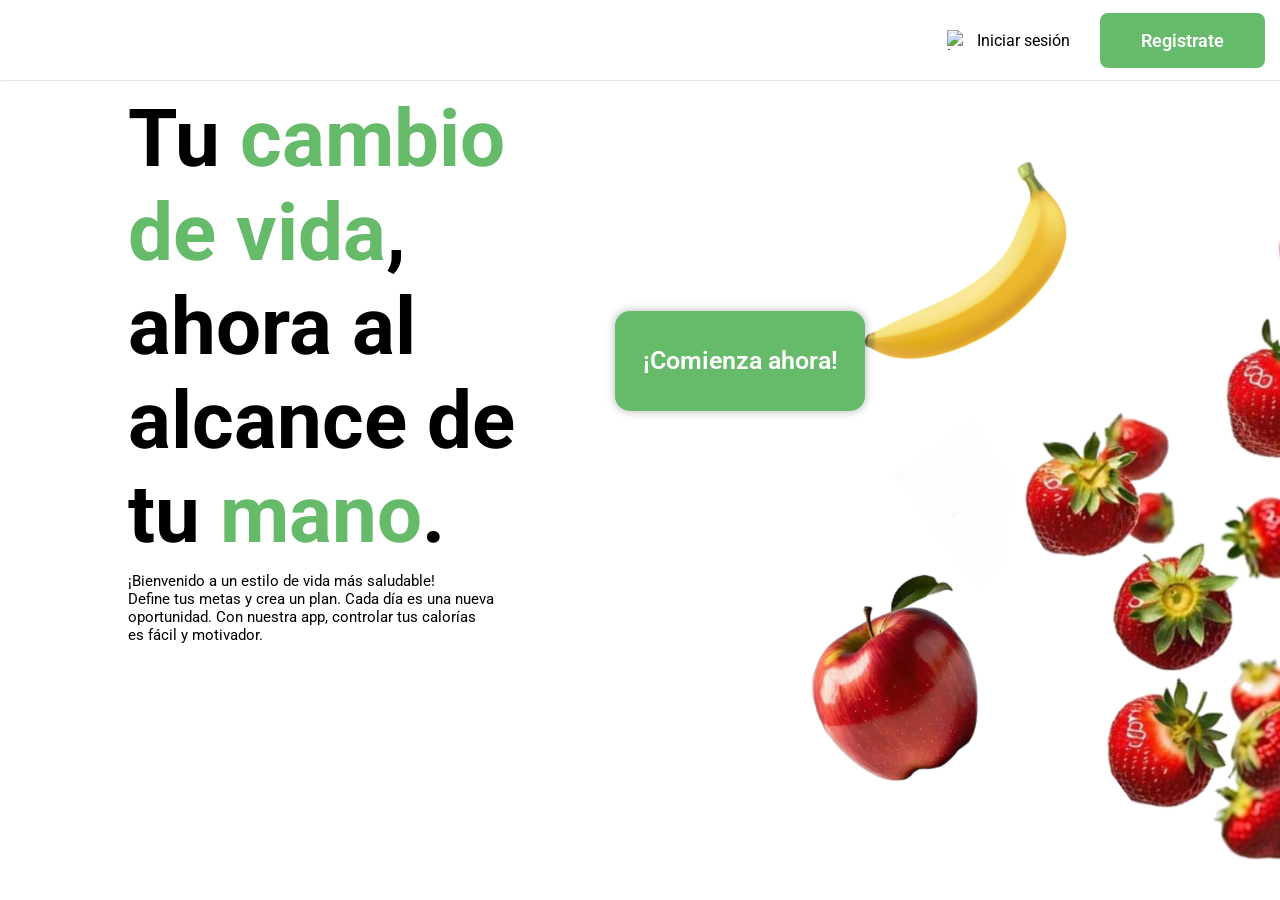
==== commit e8e27a14: "agregue tipo de recetas" ====
--- a/index.html
+++ b/index.html
@@ -12,15 +12,14 @@
   </head>
   <body>
     <header class="header">
-      <p class="iniciar-sesion" font->
-        <img
-          src="https://img.icons8.com/ios/50/000000/login-rounded-right.png"
-          alt="Login Icon"
-          width="20"
-          height="20"
-        />
-        Iniciar sesión
-      </p>
+      <img
+        width="20"
+        height="20"
+        src="https://img.icons8.com/ios-glyphs/90/login-rounded-right--v1.png"
+        alt="login-rounded-right--v1"
+        class="icono-login"
+      />
+      <p>Iniciar sesión</p>
       <button class="btn-empezar">Registrate</button>
     </header>
 
--- a/index.css
+++ b/index.css
@@ -63,12 +63,18 @@
     /* Aumento sutil del tamaño */
 }
 
-.iniciar-sesion {
-    margin: 15px;
-    position: relative;
-    /* Añadido para contexto de apilamiento */
-    z-index: 2;
-    /* Asegura que el elemento esté por encima de la imagen */
+.icono-login{
+    margin: 10px;
+}
+
+.header p{
+    margin-right: 15px;
+    cursor: pointer;
+    transition: .3s;
+}
+
+.header p:hover{
+    color:  #66BB6A;
 }
 
 .container {
@@ -128,7 +134,7 @@
 /* RESPONSIVE */
 @media (max-width: 1366px) {
     .texto h1 {
-        font-size: 70px;
+        font-size: 80px;
         margin-top: 3%;
     }
 
